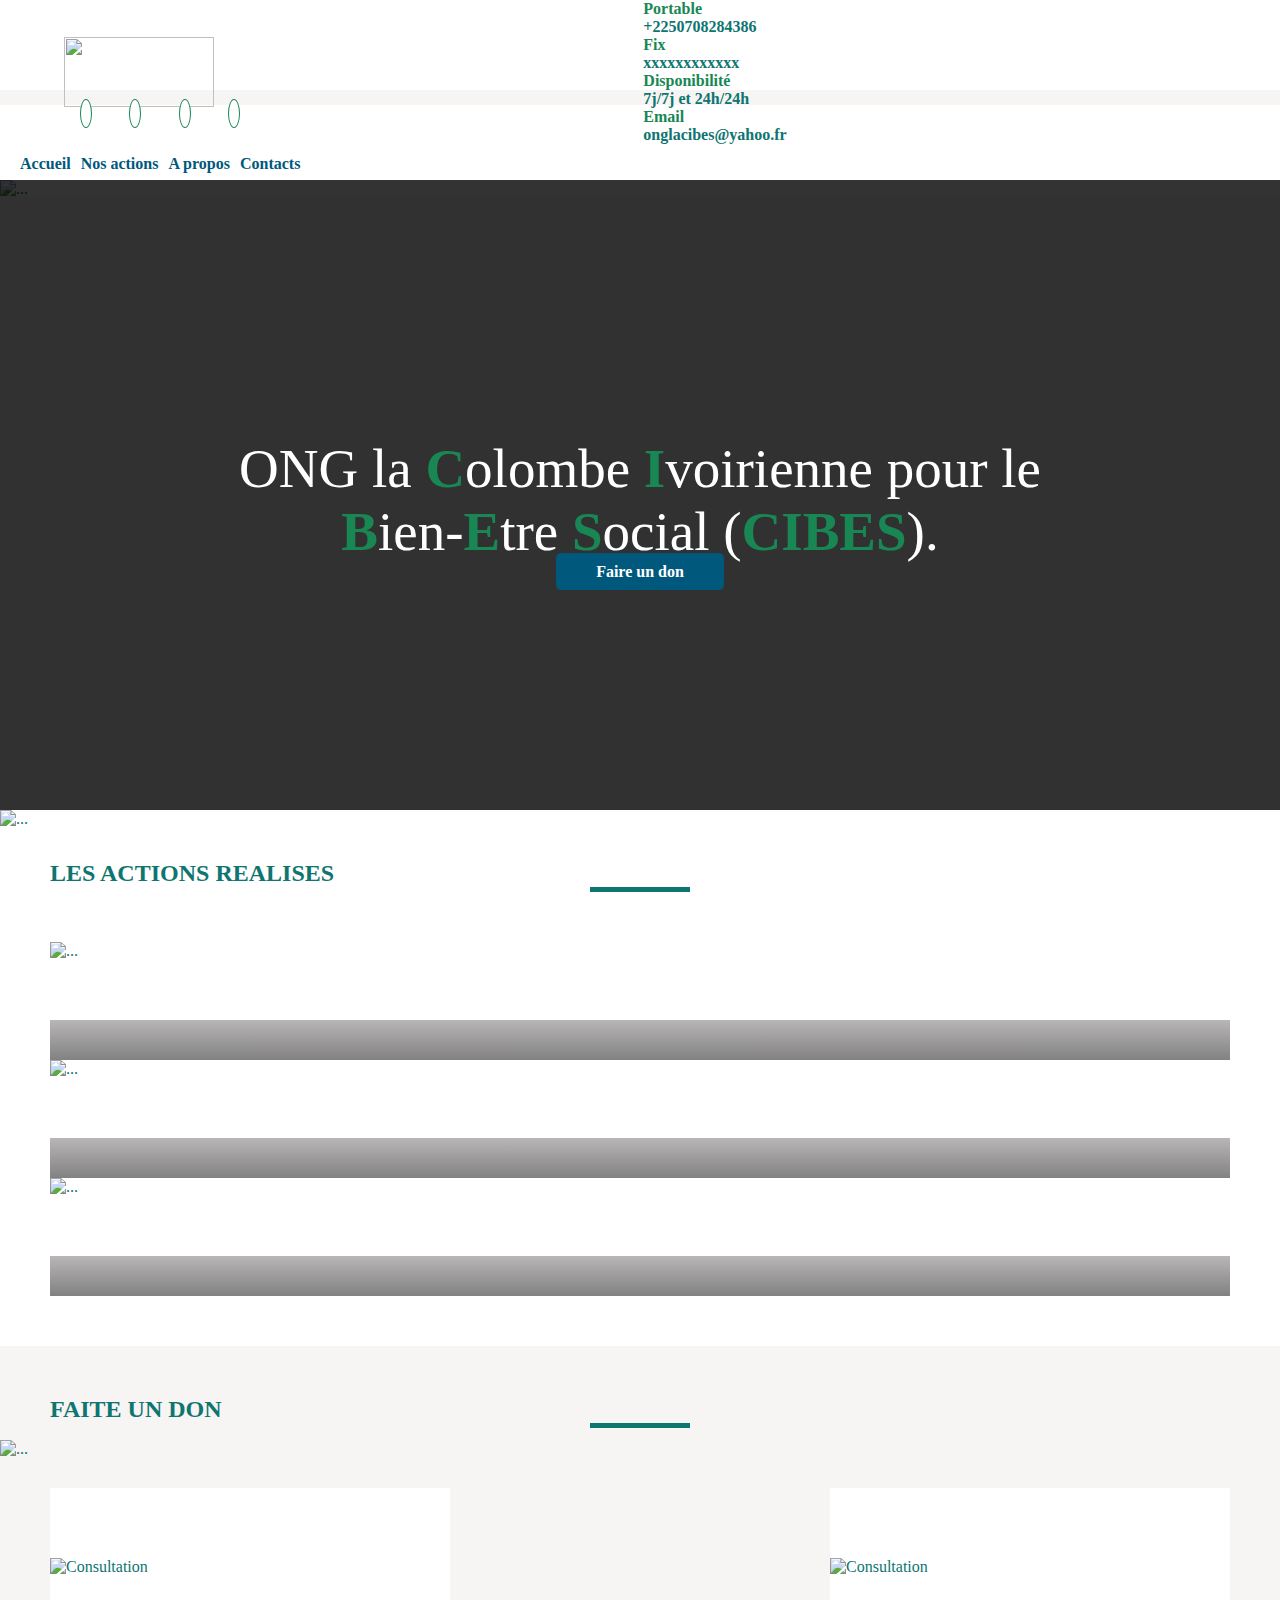
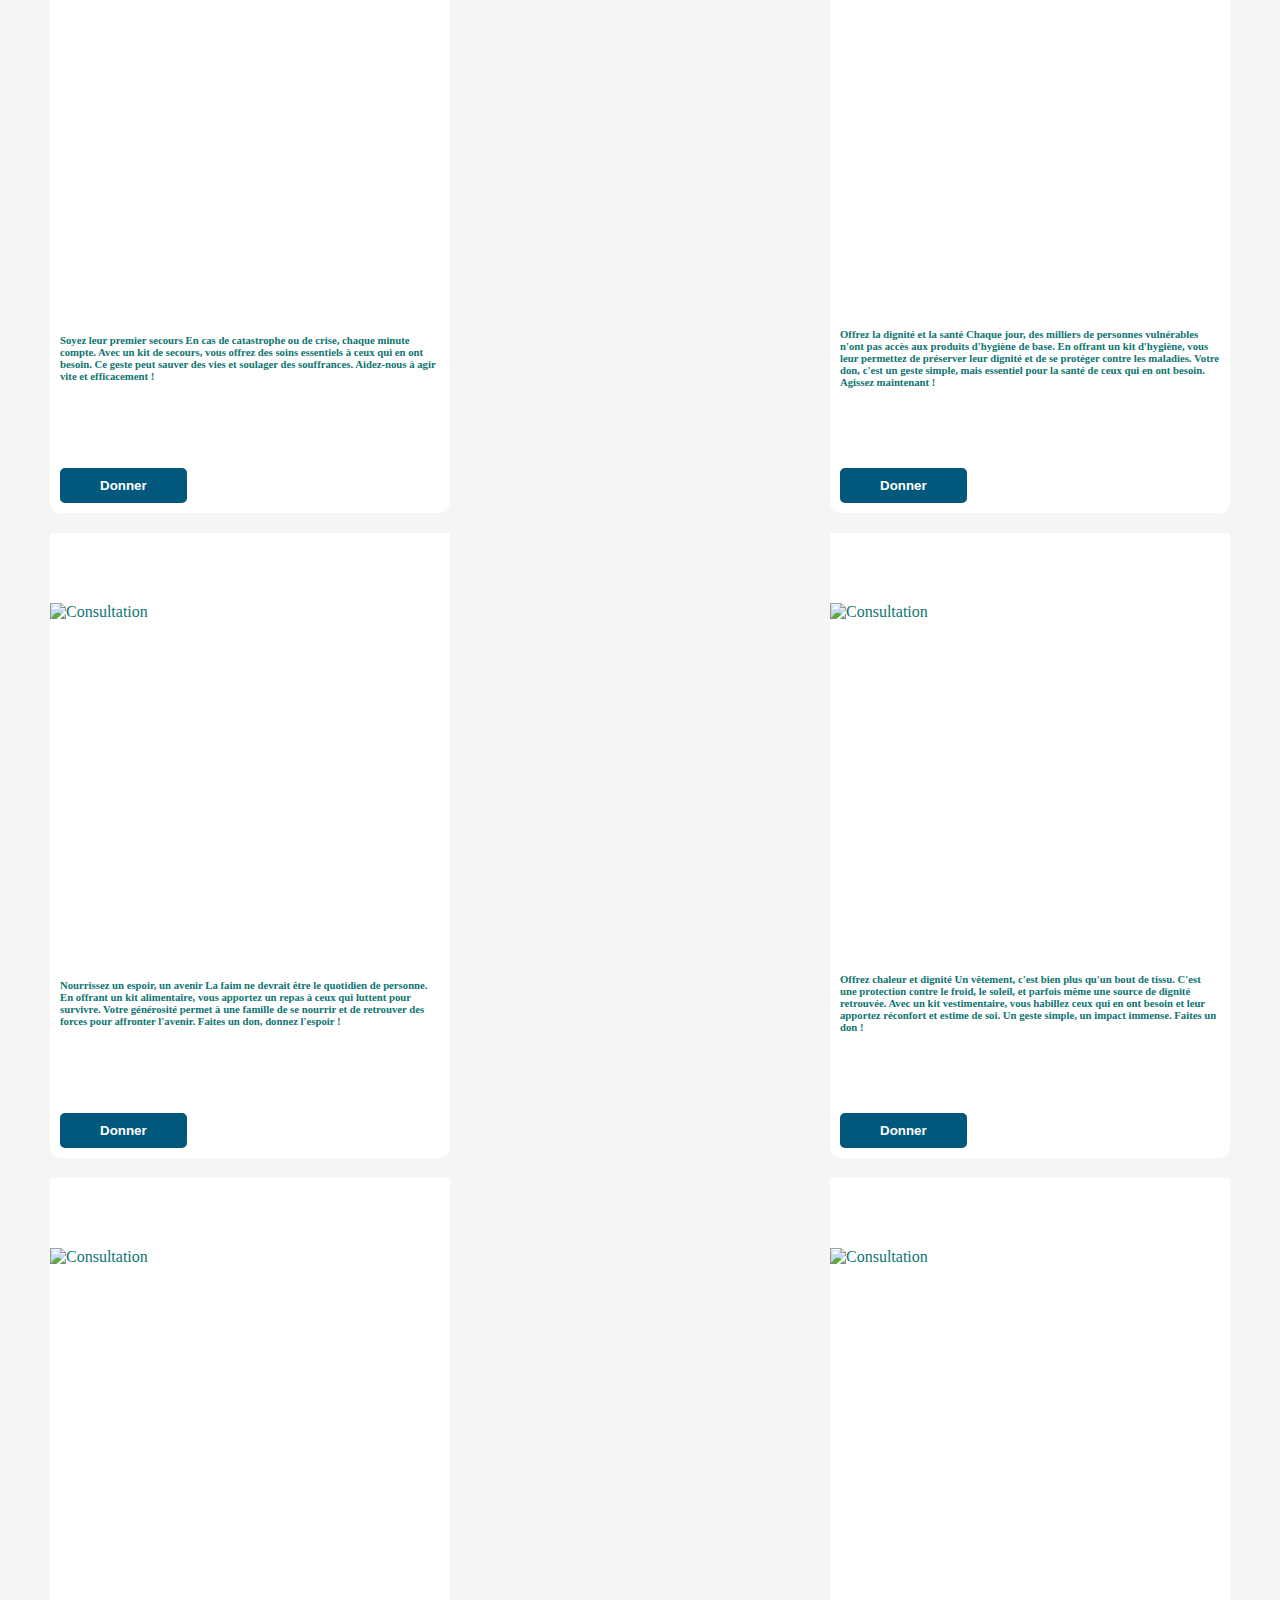
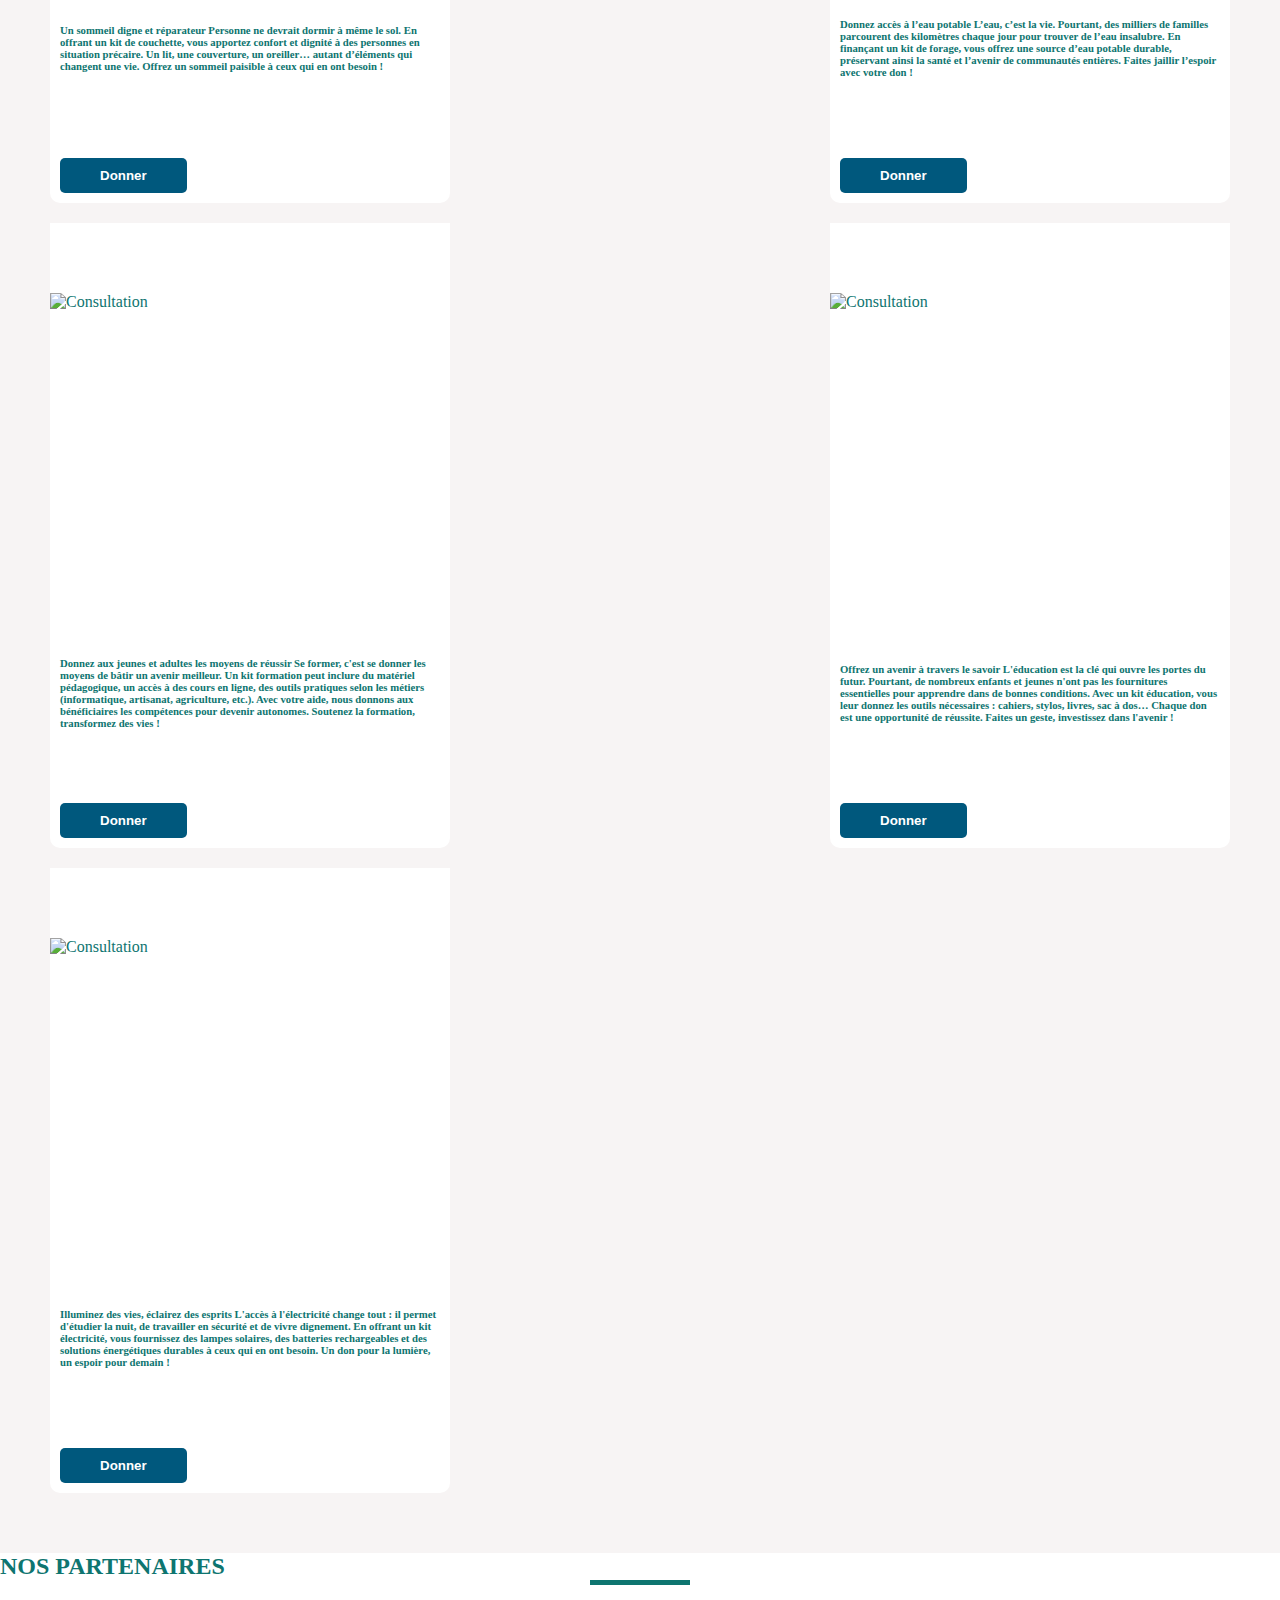
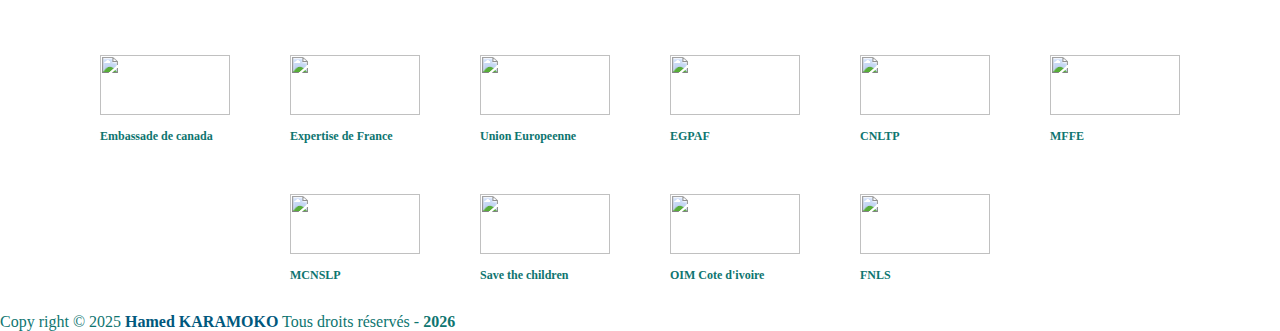
==== index.html @ 95821771 "Add files via upload" ====
<!DOCTYPE html>
<html lang="fr">
<head>
    <title>Accueil</title>
    <meta charset="UTF-8">
    <meta name="viewport" content="width=device-width, initial-scale=1.0">
    <link rel="stylesheet" href="asset/Bootstrap/css/bootstrap.min.css">
    <link rel="stylesheet" href="Style.css">
    <link rel="stylesheet" href="asset/font/bootstrap-icons.css">
    <script src="asset/Bootstrap/js/bootstrap.min.js"></script>
</head>
<body onload="Accueil()">
                         <!----------Entete---------->
    <header id="navigation">
        <div class="navigation">
            <div class="header containere">         
                <div class="logo text-center">
                    <img src="asset/images/logo_cibes.webp" alt="" class="img-responsive">
                </div>
                <div class="information text-center row">
                    <div class="numero col-md-3 m-auto">
                        <div class="info">
                            <p class="mb-0"><i class="bi bi-phone-fill text-success"></i> <span>Portable</span></p>
                            <b>+2250708284386</b>
                        </div>
                    </div> 
                    <div class="fix col-md-3 m-auto">
                        <div class="info">
                            <p class="mb-0"><i class="bi bi-telephone-fill text-success"></i> <span>Fix</span></p>
                            <b>xxxxxxxxxxxx</b>
                        </div>
                    </div> 
                    <div class="disponible col-md-3 m-auto">
                        <div class="info">
                            <p class="mb-0"><i class="bi bi-clock-fill text-success"></i> <span>Disponibilité</span></p>
                            <b>7j/7j et 24h/24h</b>
                        </div>
                    </div> 
                    <div class="email col-md-3 m-auto">
                        <div class="info">
                            <p class="mb-0"><i class="bi bi-envelope-at-fill text-success"></i> <span>Email</span></p>
                            <b>onglacibes@yahoo.fr</b>
                        </div>
                    </div> 
                </div>           
            </div>
            <div class="nav-barre bg-success">
              <nav class="navbar  navbar-light bg-success">
                <div class="container-fluid">
                  <div class="reseaux">
                    <div class="liens">
                      <div class="item"><a href=""><i class="bi bi-facebook"></i></a></div>
                      <div class="item"><a href=""><i class="bi bi-linkedin"></i></a></div>
                      <div class="item"><a href=""><i class="bi bi-whatsapp"></i></a></div>
                      <div class="item"><a href="mailto:onglacibes@yahoo.fr"><i class="bi bi-envelope"></i></a></div>
                    </div>
                  </div>
                  <div class="nav-btn btn btn-success" ><i class="bi bi-list"></i></div>
                  <div class="lien navbar-nav">
                    <ul class="navbar nav-ul bg-success">
                      <li class="nav-item">
                        <a class="nav-link text-light" href="index.php">Accueil</a>
                      </li>
                      <li class="nav-item">
                        <a class="nav-link text-light" href="nosActions.php">Nos actions</a>
                      </li>
                      <li class="nav-item">
                        <a class="nav-link text-light" href="apropos.php">A propos</a>
                      </li>
                      <li class="nav-item">
                        <a class="nav-link text-light" href="contacts.php">Contacts</a>
                      </li>
                  </div>
                </div>
              </nav>
            </div>
        </div>
    </header>
                        <!----------Accueil---------->
    <section id="accueil">
        <div class="fleche-nav btn-primary">
            <a href="#navigation" class="nav-link text-light"><i class="bi bi-arrow-up-circle"></i></a>
        </div>
        <div class="carousel-box">
            <div class="carousel"> 
                <div id="carouselExampleSlidesOnly" class="carousel slide" data-bs-ride="carousel">
                    <div class="carousel-inner h-100">
                      <div class="carousel-item active">
                        <img src="asset/images/Education1.jpeg" class="d-block img-responsive" alt="...">
                      </div>
                      <div class="carousel-item">
                        <img src="asset/images/Eau2.jpg" class="d-block img-responsive" alt="...">
                      </div>
                      <div class="carousel-item">
                        <img src="asset/images/Sante4.jpeg" class="d-block img-responsive" alt="...">
                      </div>
                    </div>
                  </div>							
            </div>
        </div>     
        <div class="accueil">
            <div class="block">
                <div class="texte box" id="texte-accueil">
                    <p>ONG la <span>C</span>olombe <span>I</span>voirienne pour le <span>B</span>ien-<span>E</span>tre <span>S</span>ocial (<span>CIBES</span>).
                    </p>
                    <div class="don mt-5">
                        <a class="btno btn-secondaire" href="#dons"><i class="bi bi-cash"></i> Faire un don</a>
                    </div>
                </div>        
            </div>
        </div>    
    </section>
                         <!----------Projets---------->
    <section id="projets">
        <h2 class="text-center p-1">LES ACTIONS REALISES</h2>
        <div class="souligne"></div>
        <div class="container">
            <div class="row">
              <div class="col-md-4 mt-5">
                <img src="asset/images/Eau4.jpg" class="img-responsive" alt="...">
                <div class="texte">
                    <h4>Lorem ipsum dolor sit amet.</h4>
                </div>
              </div>
              <div class="col-md-4 mt-5">
                <img src="asset/images/Education3.jpeg" class="img-responsive" alt="...">
                <div class="texte">
                    <h4>Lorem ipsum dolor sit amet.</h4>
                </div>
              </div>
              <div class="col-md-4 mt-5">
                <img src="asset/images/Environnement3.jpeg" class="img-responsive" alt="...">
                <div class="texte">
                    <h4>Lorem ipsum dolor sit amet.</h4>
                </div>
              </div>
            </div>
            
        </div>
    </section>
                        <!----------Dons---------->
    <section id="dons">
        <h2 class="text-center p-1">FAITE UN DON</h2>
        <div class="souligne"></div>
        <div class="container">
            <div class="block">
              <div class="bloc">
                <div class="boxDomaine1 box">
                    <h5 class="bg-primary text-light">KIT DE PREMIER SECOUR</h5>
                    <div class="card-img">
                        <img src="asset/images/kit-premier-soin.jpg" alt="Consultation" class="img-responsive">
                    </div>
                    <div class="texte">
                        <h6>Soyez leur premier secours En cas de catastrophe ou de crise, chaque minute compte. 
                            Avec un kit de secours, vous offrez des soins essentiels à ceux qui en ont besoin. Ce
                             geste peut sauver des vies et soulager des souffrances. Aidez-nous à agir vite et efficacement !</h6>
                    </div>
                    <div class="a">
                        <button onclick="donAfficher()" class="btno btn-secondaire">Donner <i class="bi bi-cash"></i></button>
                    </div>
                </div>
              </div>
              <div class="bloc">
                <div class="boxDomaine1 box">
                    <h5 class="bg-success text-light">KIT D'HYGIENE</h5>
                    <div class="card-img">
                        <img src="asset/images/kit-hygiene-personnalise.jpg" alt="Consultation" class="img-responsive">
                    </div>
                    <div class="texte">
                        <h6>Offrez la dignité et la santé Chaque jour, des milliers de personnes vulnérables n'ont pas
                             accès aux produits d'hygiène de base. En offrant un kit d'hygiène, vous leur permettez de 
                             préserver leur dignité et de se protéger contre les maladies. Votre don, c'est un geste simple,
                              mais essentiel pour la santé de ceux qui en ont besoin. Agissez maintenant !</h6>
                    </div>
                    <div class="a">
                        <button onclick="donAfficher()" class="btno btn-secondaire">Donner <i class="bi bi-cash"></i></button>
                    </div>
                </div>
              </div>
              <div class="bloc">
                <div class="boxDomaine1 box">
                    <h5 class="bg-warning text-light">KIT ALIMENTAIRE</h5>
                    <div class="card-img">
                        <img src="asset/images/kitAlimentaire.jpg" alt="Consultation" class="img-responsive">
                    </div>
                    <div class="texte">
                        <h6>Nourrissez un espoir, un avenir La faim ne devrait être le quotidien de personne. En offrant un
                             kit alimentaire, vous apportez un repas à ceux qui luttent pour survivre. Votre générosité permet
                              à une famille de se nourrir et de retrouver des forces pour affronter l'avenir. Faites un don, donnez l'espoir !</h6>
                    </div>
                    <div class="a">
                        <button onclick="donAfficher()" class="btno btn-secondaire">Donner <i class="bi bi-cash"></i></button>
                    </div>
                </div>
              </div>
              <div class="bloc">
                <div class="boxDomaine1 box">
                    <h5 class="bg-secondary text-light">EFFET VESTIMENTAIRE</h5>
                    <div class="card-img">
                        <img src="asset/images/effetVestimentaire.jpg" alt="Consultation" class="img-responsive">
                    </div>
                    <div class="texte">
                        <h6>Offrez chaleur et dignité Un vêtement, c'est bien plus qu'un bout de tissu. C'est une protection
                            contre le froid, le soleil, et parfois même une source de dignité retrouvée. Avec un kit vestimentaire,
                            vous habillez ceux qui en ont besoin et leur apportez réconfort et estime de soi. Un geste simple, un impact immense. Faites un don !</h6>
                    </div>
                    <div class="a">
                        <button onclick="donAfficher()" class="btno btn-secondaire">Donner <i class="bi bi-cash"></i></button>
                    </div>
                </div>
              </div>
              <div class="bloc">
                <div class="boxDomaine1 box">
                    <h5 class="bg-dark text-light">KIT DE COUCHAGE</h5>
                    <div class="card-img">
                        <img src="asset/images/couche.jpeg" alt="Consultation" class="img-responsive">
                    </div>
                    <div class="texte">
                        <h6>Un sommeil digne et réparateur Personne ne devrait dormir à même le sol. En offrant un kit de
                            couchette, vous apportez confort et dignité à des personnes en situation précaire. Un lit, une
                            couverture, un oreiller… autant d’éléments qui changent une vie. Offrez un sommeil paisible à ceux qui en ont besoin !</h6>
                    </div>
                    <div class="a">
                        <button onclick="donAfficher()" class="btno btn-secondaire">Donner <i class="bi bi-cash"></i></button>
                    </div>
                </div>
              </div>
              <div class="bloc">
                <div class="boxDomaine1 box">
                    <h5 class="bg-info text-light">EAU POTABLE</h5>
                    <div class="card-img">
                        <img src="asset/images/Eau3.jpeg" alt="Consultation" class="img-responsive">
                    </div>
                    <div class="texte">
                        <h6>Donnez accès à l’eau potable L’eau, c’est la vie. Pourtant, des milliers de familles parcourent des kilomètres chaque jour pour trouver de l’eau insalubre. En finançant un kit de forage, vous offrez une source d’eau potable durable, préservant ainsi la santé et l’avenir de communautés entières. Faites jaillir l’espoir avec votre don !</h6>
                    </div>
                    <div class="a">
                        <button onclick="donAfficher()" class="btno btn-secondaire">Donner <i class="bi bi-cash"></i></button>
                    </div>
                </div>
              </div>
              <div class="bloc">
                <div class="boxDomaine1 box">
                    <h5 class="bg-light text-dark">KIT DE FORMATION </h5>
                    <div class="card-img">
                        <img src="asset/images/kti-formation.jpg" alt="Consultation" class="img-responsive">
                    </div>
                    <div class="texte">
                        <h6> Donnez aux jeunes et adultes les moyens de réussir Se former, c'est se donner les moyens 
                            de bâtir un avenir meilleur. Un kit formation peut inclure du matériel pédagogique, un accès 
                            à des cours en ligne, des outils pratiques selon les métiers (informatique, artisanat, agriculture, 
                            etc.). Avec votre aide, nous donnons aux bénéficiaires les compétences pour devenir autonomes. Soutenez 
                            la formation, transformez des vies !</h6>
                    </div>
                    <div class="a">
                        <button onclick="donAfficher()" class="btno btn-secondaire">Donner <i class="bi bi-cash"></i></button>
                    </div>
                </div>
              </div>
              <div class="bloc">
                <div class="boxDomaine1 box">
                    <h5 class="bg-dark text-light">KIT SCOLAIRE</h5>
                    <div class="card-img">
                        <img src="asset/images/kit-de-fournitures-scolaires.jpg" alt="Consultation" class="img-responsive">
                    </div>
                    <div class="texte">
                        <h6>Offrez un avenir à travers le savoir L'éducation est la clé qui ouvre les portes du futur. Pourtant, 
                            de nombreux enfants et jeunes n'ont pas les fournitures essentielles pour apprendre dans de bonnes 
                            conditions. Avec un kit éducation, vous leur donnez les outils nécessaires : cahiers, stylos, livres, 
                            sac à dos… Chaque don est une opportunité de réussite. Faites un geste, investissez dans l'avenir !</h6>
                    </div>
                    <div class="a">
                        <button onclick="donAfficher()" class="btno btn-secondaire">Donner <i class="bi bi-cash"></i></button>
                    </div>
                </div>
              </div>
              <div class="bloc">
                <div class="boxDomaine1 box">
                    <h5 class="bg-danger text-light">ELECTRICITE</h5>
                    <div class="card-img">
                        <img src="asset/images/electricite.jpg" alt="Consultation" class="img-responsive">
                    </div>
                    <div class="texte">
                        <h6> Illuminez des vies, éclairez des esprits L'accès à l'électricité change tout : il permet d'étudier la nuit, 
                            de travailler en sécurité et de vivre dignement. En offrant un kit électricité, vous fournissez des lampes 
                            solaires, des batteries rechargeables et des solutions énergétiques durables à ceux qui en ont besoin. Un don 
                            pour la lumière, un espoir pour demain !</h6>
                    </div>
                    <div class="a">
                        <button onclick="donAfficher()" class="btno btn-secondaire">Donner <i class="bi bi-cash"></i></button>
                    </div>
                </div>
              </div>
            </div>
        </div>
        <div class="don-box">
            <div class="fermer">
                <i onclick="donFermer()" class="bi bi-x-lg"></i>
            </div>
            <div class="text-center">
                <h4 class="text-primaire text-center">Faire un don !</h4>
                <hr>
                <p>Pour faire un don veillez nous contactés sur ces numéros avans tous transaction. Merci d'avance pour votre générosité.</p>
                <a href=""><i class="bi bi-phone"></i> +2250708284386</a>
                <a href=""><i class="bi bi-phone"></i> +2250505424157</a>
            </div>
        </div>
    </section>
                           <!----------Pied de page---------->
    <footer>
        <div class="patenaires container p-2">
            <h2 class="text-center pr-5">NOS PARTENAIRES</h2>
            <div class="souligne"></div>
            <div class="bloc">
                <div class="block">
                    <div class="box">
                        <img src="asset/images/Canada.png" alt="" class="img-responsive">
                        <div class="texte-bloc">
                            <p>Embassade de canada</p>
                        </div>
                    </div>
                    <div class="box">
                        <img src="asset/images/Exp-France.png" alt="" class="img-responsive">
                        <div class="texte-bloc">
                            <p>Expertise de France</p>
                        </div>
                    </div>
                    <div class="box">
                        <img src="asset/images/Ue1.jpeg" alt="" class="img-responsive">
                        <div class="texte-bloc">
                            <p>Union Europeenne</p>
                        </div>
                    </div>
                    <div class="box">
                        <img src="asset/images/egpaf.jpeg" alt="" class="img-responsive">
                        <div class="texte-bloc">
                            <p>EGPAF</p>
                        </div>
                    </div>
                    <div class="box">
                        <img src="asset/images/cnltp.png" alt="" class="img-responsive">
                        <div class="texte-bloc">
                            <p>CNLTP</p>
                        </div>
                    </div>
                    <div class="box">
                        <img src="asset/images/MFFE.jpg" alt="" class="img-responsive">
                        <div class="texte-bloc">
                            <p>MFFE</p>
                        </div>
                    </div>
                    <div class="box">
                        <img src="asset/images/solitarite.png" alt="" class="img-responsive">
                        <div class="texte-bloc">
                            <p>MCNSLP</p>
                        </div>
                    </div>
                    <div class="box">
                        <img src="asset/images/save.png" alt="" class="img-responsive">
                        <div class="texte-bloc">
                            <p>Save the children</p>
                        </div>
                    </div>
                    <div class="box">
                        <img src="asset/images/Logo_OIM.svg.png" alt="" class="img-responsive">
                        <div class="texte-bloc">
                            <p>OIM Cote d'ivoire</p>
                        </div>
                    </div>
                    <div class="box">
                        <img src="asset/images/fnls.jpeg" alt="" class="img-responsive">
                        <div class="texte-bloc">
                            <p>FNLS</p>
                        </div>
                    </div>
                </div> 
            </div>
        </div>
        <div class="text-center bg-success p-4">
            <p class="text-light m-0">Copy right &copy; 2025 <a class="text-dark" href="https://github.com/Hamed-VC"> Hamed KARAMOKO</a> Tous droits réservés - <b class="annee"></b></p>
        </div>
    </footer>

    <script src="script.js"></script>
</body>
</html>
---- Style.css ----
*{
    box-sizing: border-box;
    margin: 0px;
    padding: 0px;
}
a{
    text-decoration: none;
    color: #00587d;
    font-weight: bolder;
    cursor: pointer;
}
.card-img{
    height: 300px;
    width: 100%;
    overflow: hidden;
}
.containere{
    width: 99%;
    height: 100%;
}
.img-responsive{
   height: 100%;
   width: 100%; 
}
.btno{
    border-radius: 5px;
    border: none;
    font-weight: bolder;
    padding: 10px 40px;
    margin: 10px;
    cursor: pointer;
}
.btn-secondaire{
    background: #00587d;    
    color: white;
}
.btn-secondaire:hover{
    background: #013b53;    
}
body{
    color: #0e7570;
    background: #f7f4f4;
    width: 100%;
    height: 100vh;  
    overflow-x: hidden; 
}
span{
    color: rgb(25 135 84);
    font-weight: bolder;
}
.fleche-nav{
    position: fixed;
    right: 20px;
    bottom: 100px;
    width: 50px;
    height: 50px;
    z-index: 1000;
    border-radius: 50%;
    font-size: 20px;
    display: flex;
    justify-content: center;
    align-items: center;
}
.souligne{
    width: 100px;
    height: 5px;
    background: #0e7570;
    align-items: center;
    margin: 0 auto;
    margin-bottom: 50px;
}
h2{
    font-weight: bolder;
}
            /*--------Header--------*/
.navigation .header{
    display: flex;
    flex-wrap: wrap;
    align-items: center;
    justify-content: space-between;
    width: 90%;
    height: 100%;
    background-color: white;
    margin: auto;
}
.navigation .header .logo {
    width: 150px;
    height: 70px;
}
.header .information{
margin: auto;
}
.header .information i:hover{
    animation: icon-info 0.5s ease-in-out 0.01s infinite;
}
@keyframes icon-info{
    0%{position: relative; left: -2px;}
    50%{position: relative; right: -2px;}
}
.header b, .header p{
font-size: 16px;
}
.navigation, nav{
    width: 100%;
    height: 90px;
    background: white;
}
nav .reseaux{
    background-color: white;
    width: 25%;
    height: 50px;
    border-bottom-right-radius: 50px;
}
nav .reseaux .liens{
    width: 90%;
    margin: 15px auto;
    padding: 0 5vw;
    display: flex;
    justify-content: space-between;
}
nav .reseaux .lien div{
    width: 80%;
    height: auto;
    background: #5eda6f;
    margin: 2px;
}
nav .reseaux .liens a{
    text-decoration: none;
    color: rgb(25 135 84);
    padding: 5px;
    border-radius: 50%;
    background: white;
    border: 1px solid rgb(25 135 84);
    width: 60%;
}
nav .reseaux .liens div:hover {   
    transform: scale(1.2);
    transition: all 0.3+s ease-in;
}
nav .lien ul{
    padding: 0 10px;
    display: flex;
    margin: auto;
    list-style-type: none;
}
nav .lien ul a{
    margin: 0 10px;
    font-weight: 900;
}
nav .lien ul a::after{   
content: "";
display: block;
width: 0%;
height: 2px;
background: #fff;
margin: 0 auto;
transition: width 0.5s ease-in-out;
}
nav .lien ul a:hover::after{
width: 100%;
}
nav .button a{
    border: 1px solid white ;
    border-radius: 50px;
}
nav .button a:hover{
    border: 1px solid white ;
    background: white;
    color: rgb(25 135 84) !important;
}
nav .btn{
position: absolute;
right: 10px;
display: none;
}

            /*-------Accueil----------*/

#accueil{
    height: 80vh;
}
.carousel{
    position: relative;
    top: 45px;
}
.carousel .carousel-item{
    height: 100%;
    height: 70vh;
}
.accueil{
    position: absolute;
    top: 180px;
    width: 100%;
    background: rgba(0, 0, 0, 0.8);
    height: 70vh;
}
.accueil .block{
    padding: 20px;
    display: flex;
    align-items: center;
    justify-content: center;
    height: 100%;
}
.accueil .texte p{
    margin:20px auto 0;
    width: 95%;
    font-size: 55px;
    color: white;
    font-weight: 500;
}
.accueil .texte{
    text-align: center;
    width: 1000px;
    height: 30%;
    padding: 10px;
    transform: translateX(-1000px);
}
            /*--------Dons-----------*/
#dons{
    padding: 50px;
    width: 100%;
}
#dons .block{
    display: flex;
    flex-wrap: wrap;
    justify-content: space-between;
    align-items: center;
}
#dons .block .bloc{
    width: 400px;
    height: auto;
}
#dons .box{
    margin: 10px 0;
    background: #fff;
    border-radius: 0 0 10px 10px;
}
#dons img:hover{
    transform: scale(1.1);
    transition-duration: 1s;
    cursor: pointer;
}
#dons h5{
    display: flex;
    align-items: center;
    justify-content: center;
    color: white;
    padding: 10px;
    margin: 0;
    height: 70px;
}
#dons .texte{
    display: flex;
    align-items: center;
    justify-content: center;
    padding: 10px;
    height: 200px;
}
#dons .box p{
    font-size: 18px;
}
#dons .don-box .fermer{
    position: absolute;
    top: 10px;
    right: 10px;
    cursor: pointer;
}
#dons .don-box{
    position: fixed;
    top: 50%;
    left: 50%;
    transform: translate(-50%, -50%);
    display: flex;
    align-items: center;
    background: rgb(230, 228, 228);
    width: 500px;
    padding: 20px;
    border-radius: 10px;
    display: none;
}
            /*--------Nos domaines-----------*/

.accueil-domaine{
    display: flex;
    justify-content: center;
    align-items: center;
    height: 80vh;
    background: url(asset/images/bg-domaine.jpg);
    background-position: center;
    background-repeat: no-repeat;
    background-size: cover;
    overflow: hidden;
}
#domaines{
    display: flex;
    align-items: center;
    justify-content: center;
    padding: 50px;
    overflow: hidden;
}
.domaines {
    text-align: center;
    display: flex;
    align-items: center;
    padding-bottom: 100px;
}
.domaines .bloc{
    width: 100%;
    height: 100%;
}
.domaines .block{
    width: 100%;
    height: 85%;
    display: flex;
    flex-wrap: wrap;
    align-items: center;
    justify-content: space-between;
    padding: 50px 0;
    overflow: hidden;
}
.domaines .box{
    width: 400px;
    height: auto;
    margin: 10px 0;
    background: #e4e2e2;
    border-radius: 0 0 10px 10px;
}
.domaines .box .titre{
    background: #440066;
    display: flex;
    align-items: center;
    justify-content: center;
    color: white;
    padding: 50px;
    margin: 0;
    height: 70px;
}
.domaines .boxDomaine1{
    transform: translateY(610px);
    transition: all 0.5s ease-in-out;
}
.domaines .boxDomaine2{
    transform: translateY(650px);
    transition: all 0.5s ease-in-out;
}
.domaines .boxDomaine3{
    transform: translateY(700px);
    transition: all 0.5s ease-in-out;
}
.domaines .boxDomaine4{
    transform: translateY(500px);
    transition: all 0.80s ease-in-out;
}
.domaines .boxDomaine5{
    transform: translateY(540px);
    transition: all 1s ease-in-out;
}
.domaines .boxDomaine6{
    transform: translateY(580px);
    transition: all 1.20s ease-in-out;
}
.domaines .box:hover{
    background: #440066;
    color: #fff;
    cursor: pointer;
    transition: all 0.5s ease-in;
}
.domaines .box:hover img{
    transform: scale(1.1);
    transition-duration: 1s;
}
.domaines .box p{
    padding: 10px;
    height: 110px;
    font-size: 18px;
}
            /*-------Apropos----------*/
.accueil-apropos{
    display: flex;
    justify-content: center;
    align-items: center;
    height: 80vh;
    background: url(asset/images/bg-apropos.jpg);
    background-position: center;
    background-repeat: no-repeat;
    background-size: cover;
    overflow: hidden;
}
#apropos{
    width: 100%;
    padding: 150px 20px;
    display: flex;
    justify-content: center;
    align-items: center;
    border-bottom: 2px solid black;
    overflow: hidden;
}
.apropos{
    height: 100%;
}
.apropos h2{
    text-align: center;
    font-weight: bolder;
    color: #00b341;
    
}
.apropos .block{
    display: flex;
    flex-wrap: wrap;
    align-items: center;
    justify-content: space-around;
    height: auto;
}
.apropos .texte p{
    margin: 20px 0;
    width: 80%; 
    font-size: 24px; 
}
.apropos .texte{
    width: 700px;
    height: auto;
    padding: 10px 20px;
    margin: 0;
    margin-top:70px;

}
.apropos .texte .presentation-1{
    transform: translateX(-100px);
    transition: all 0.80s ease-in-out;
}
.apropos .texte .presentation-2{
    transform: translateX(-1050px);
    transition: all 1.20s ease-in-out;
}
.apropos .texte .presentation-3{
    transform: translateX(-1100px);
    transition: all 1.60s ease-in-out;
}
.apropos .texte .presentation-btn{
    transform: translateX(-1150px);
    transition: all 2s ease-in-out;
}
.apropos .photo{
    border-radius: 50%;
    overflow: hidden;
    border: 10px solid #00587d;
    width: 370px;
    height: 370px;
    background: #e65d5d;
    margin-top:70px;
}
.apropos .photo:hover{
    transform: rotateY(180deg);
    transition: all 2s ease;
}
            /*--------Mes projets-----------*/
/*#projets{
    background: white;
    display: flex;
    align-items: center;
    justify-content: center;
    padding: 50px;
    overflow: hidden;
}
.projets {
    text-align: center;
    display: flex;
    align-items: center;
    padding-bottom: 100px;
}
.projets .bloc{
    width: 100%;
    height: 100%;
}
.projets h2{
    padding: 50px;
    color: #00587d;
}
.projets .block{
    width: 100%;
    height: 85%;
    display: flex;
    flex-wrap: wrap;
    align-items: center;
    justify-content: space-around;
    padding: 50px 0;
}
.projets .box{
    width: 350px;
    height: 220px;
    margin: 10px 0;
    background: #e4e2e2;
    padding: 10px;
    border-radius: 10px;
}
.projets .boxProjet1{
    transform: translateY(500px);
    transition: all 0.80s ease-in-out;
}
.projets .boxProjet2{
    transform: translateY(510px);
    transition: all 1s ease-in-out;
}
.projets .boxProjet3{
    transform: translateY(520px);
    transition: all 1.20s ease-in-out;
}
.projets .boxProjet4{
    transform: translateY(500px);
    transition: all 0.80s ease-in-out;
}
.projets .boxProjet5{
    transform: translateY(510px);
    transition: all 1s ease-in-out;
}
.projets .boxProjet6{
    transform: translateY(520px);
    transition: all 1.20s ease-in-out;
}
.projets .box:hover{
    position: relative;
    top: 10px;
    background: #c9f8de;
    cursor: pointer;
}
.projets .box p{
    padding: 10px;
    height: 110px;
    font-size: 18px;
}
.projets .box h5{
    padding: 10px;
    margin:5px 0;
}*/

#projets{
    background: white;
    padding: 50px;
    overflow: hidden;
}
.projets {
    text-align: center;
    display: flex;
    align-items: center;
    padding-bottom: 100px;
}
#projets .col-md-4 {
    overflow: hidden;
    cursor: pointer;
}
#projets .col-md-4:hover .texte {
    transform: translateY(-100px);
    transition: all 0.5s ease-in;
    
}
#projets .texte{
    display: flex;
    align-items: center;
    justify-content: center;
    padding: 10px;
    color: #fff;
    height: 100px;
    position: relative;
    transform: translateY(60px);
    background: linear-gradient(rgba(77, 72, 72, 0.4), rgba(0, 0, 0, 0.8)) ;
}
            /*-------Contacts--------*/
.accueil-contact{
    display: flex;
    justify-content: center;
    align-items: center;
    height: 80vh;
    background: url(asset/images/bg-contact1.jpg);
    background-position: center;
    background-repeat: no-repeat;
    background-size: cover;
    overflow: hidden;
}
#contacts{
    width: 100%;
    display: block;
    background: black;
    justify-content: center;
    align-items: center;
    padding: 10px 0;
}
.contacts {
    display: flex;
    align-items: center;
    justify-content: center;
    width: 90%;
    margin: auto;
    text-align: center;
}
#contacts span{
    color: #00587d;
}
.contacts .block{
    margin-top: 0;
    width: 60%;
    height: auto;
}
#contacts .texte{
    text-align: center;
    width: 100%;
    height: 100%;
    color: white;
    text-align: center;
    padding: 10px;
}
.contacts form{
    text-align: start;
    width: 100%;
    height: auto;
}
.contacts form .bloc {
    width: 100%;
    margin: 20px 0;
}
.contacts form .block-1 input{
    width: 100%;
    height: 40px;
    border-radius: 4px;
    border: none;
    padding: 2px;
    margin-top: 5px;
}
.contacts form label {
    color: white;
}
.contacts form .block-2 input{  
    width: 100%;
    height: 40px;
    border-radius: 4px;
    border: none;
    padding: 2px;
    margin-top: 5px;
}
.contacts form .block-3 textarea{
    width: 100%;
    border-radius: 5px;
    border: none;
}
.contacts form .block-4{
    width: 100%;
    text-align: center;
}
            /*---------Footer-------*/
footer{
    background: white;
    width: 100%;
    height: auto;
}
footer .bloc{
    display: flex;
    justify-content: center;
    width: 100%;
    height: auto;
}
footer .patenaires .block{
    display: flex;
    flex-wrap: wrap;
    justify-content: center;
}
footer .patenaires .box{
    width: 150px;
    margin: 10px 20px;
    padding: 10px;
}
footer .patenaires .box img{
    width: 100%;
    height: 60px;
}
footer .patenaires .box p{
    padding: 10px 0px;
    font-size: 12px;
    font-weight: bolder;
}
@media screen and (max-width: 1025px) {
    .header b, .header p{
      font-size: 10px;
    }
    .header .don .btn {
        padding: 5px 10px;
        font-size: 14px;
    }
}   
@media screen and (max-width: 992px) {
    .header{
        display: block;
        margin: 0 auto;
    }
    .header b, .header span{
        display: none;
    }
    .header .information .col-md-3{
        width: 6vw;
    }
    nav .lien ul{
        padding: 20px;
        z-index: 200;
        display: none;
        width: 200px;
        border-top: #fff 1px solid;
        position: absolute;
        background: rgba(25, 135, 84, 0.5);
        top: 90px;
        right: 0;
        animation: nav-ul 0.7s ease-out 0s;
    }
    @keyframes nav-ul {
      0%{transform: translateX(200px);}
      100%{transform: translateX(0px);}
    }
    nav .lien ul.active{
      display: block;
    }
    nav .btn{
      display: block;
    }
    nav .reseaux{
      background-color: white;
      width: 50%;
      height: 50px;
      border-bottom-right-radius: 50px;
    }
    nav .reseaux .liens{
      width: 100%;
      margin: 15px auto;
      
    }
    nav .reseaux .lien div{
      width: 20px !important;
      height: auto;
      margin: 2px 1px;
      
    }

    .accueil .block{
        align-items: start;
    }
    .accueil .texte p{
        margin:20px auto;
        width: 95%;
        font-size: 40px;
        color: white;
        font-weight: 500;
    }
    #dons .don-box{
        width: 90vw;
    }
}
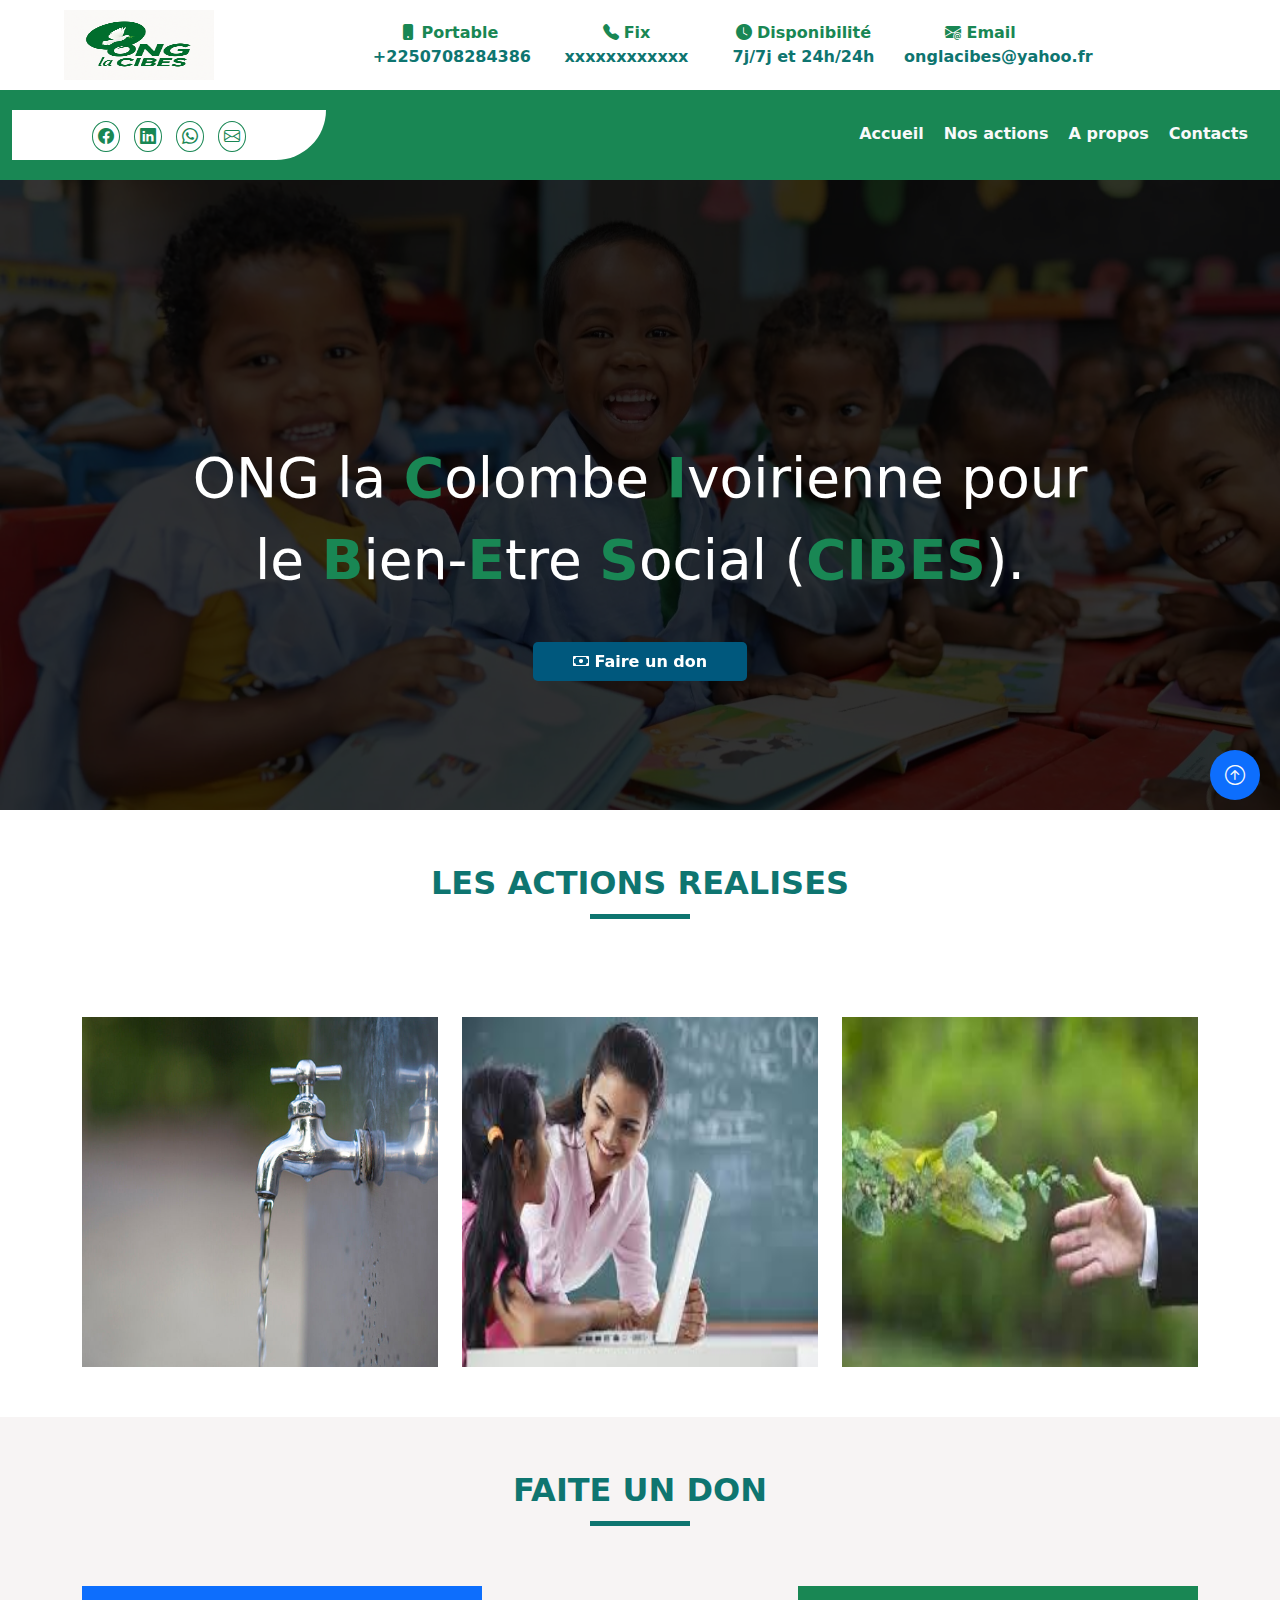
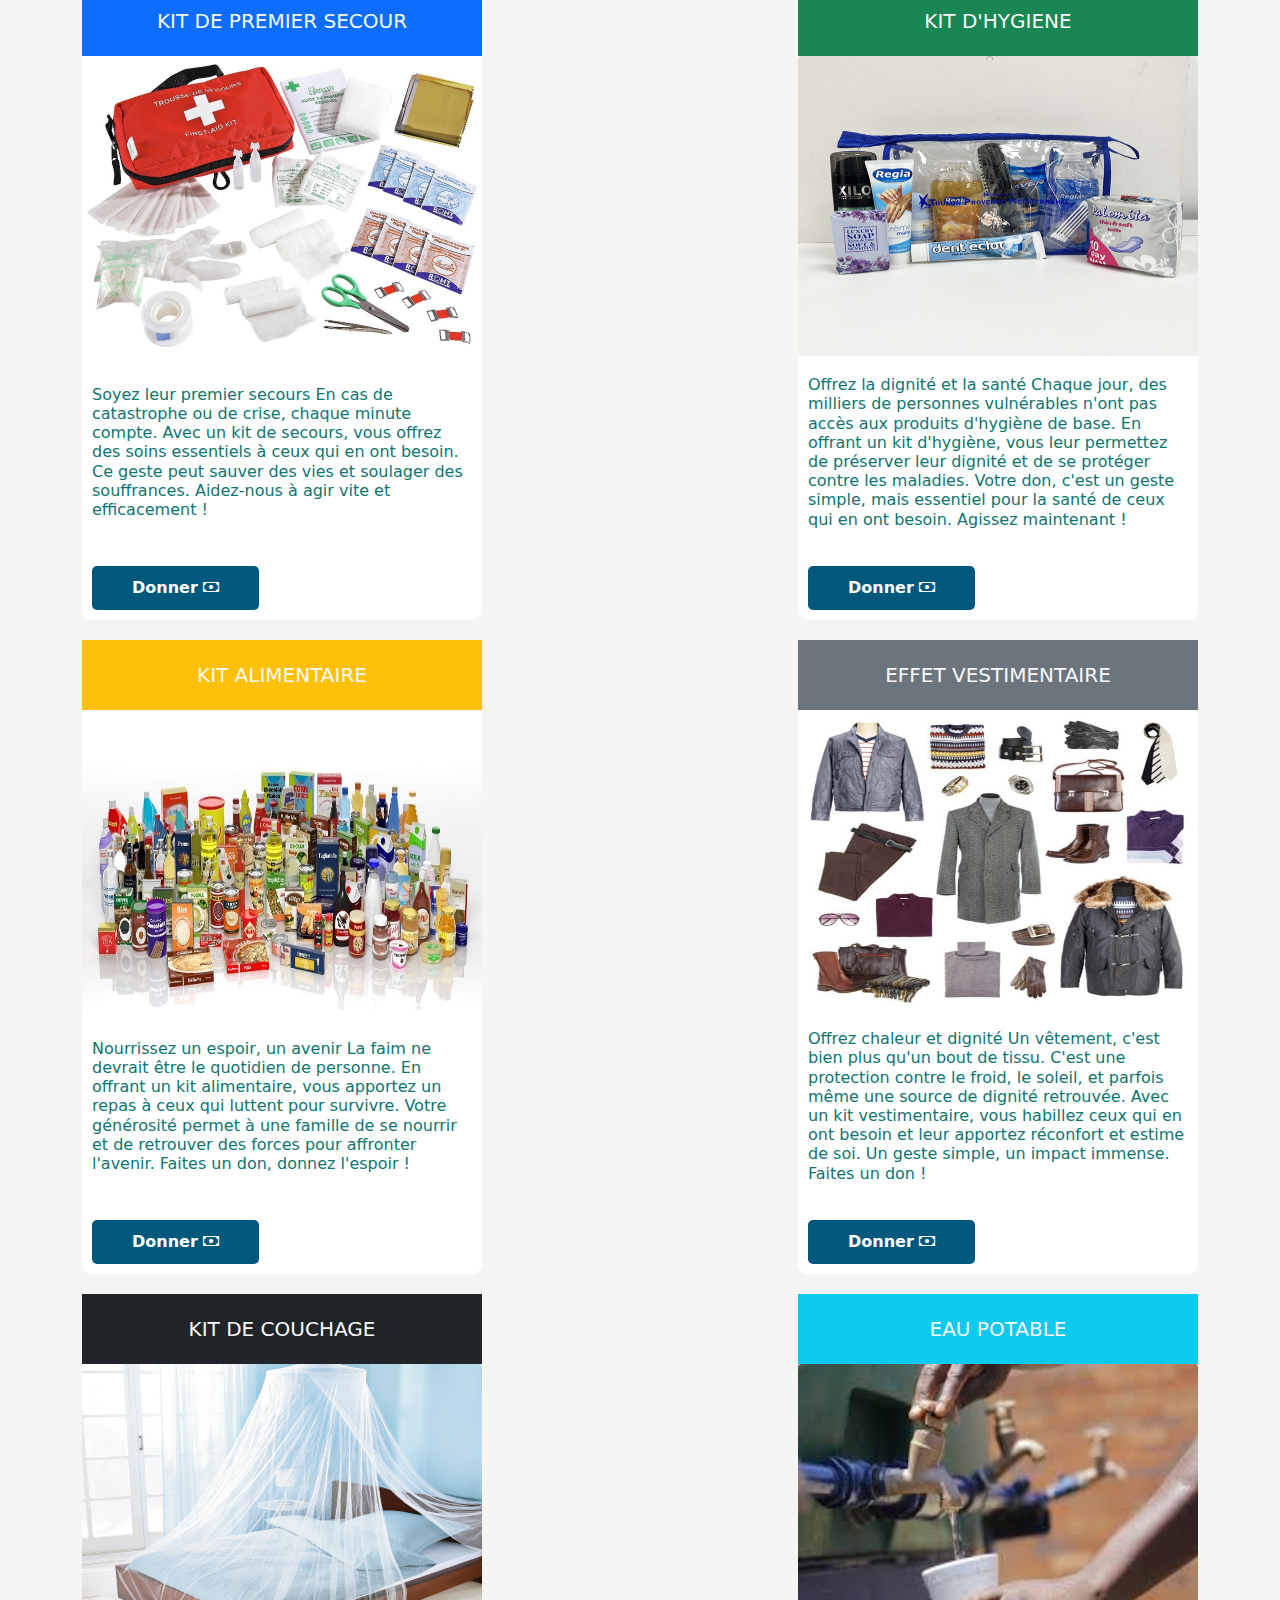
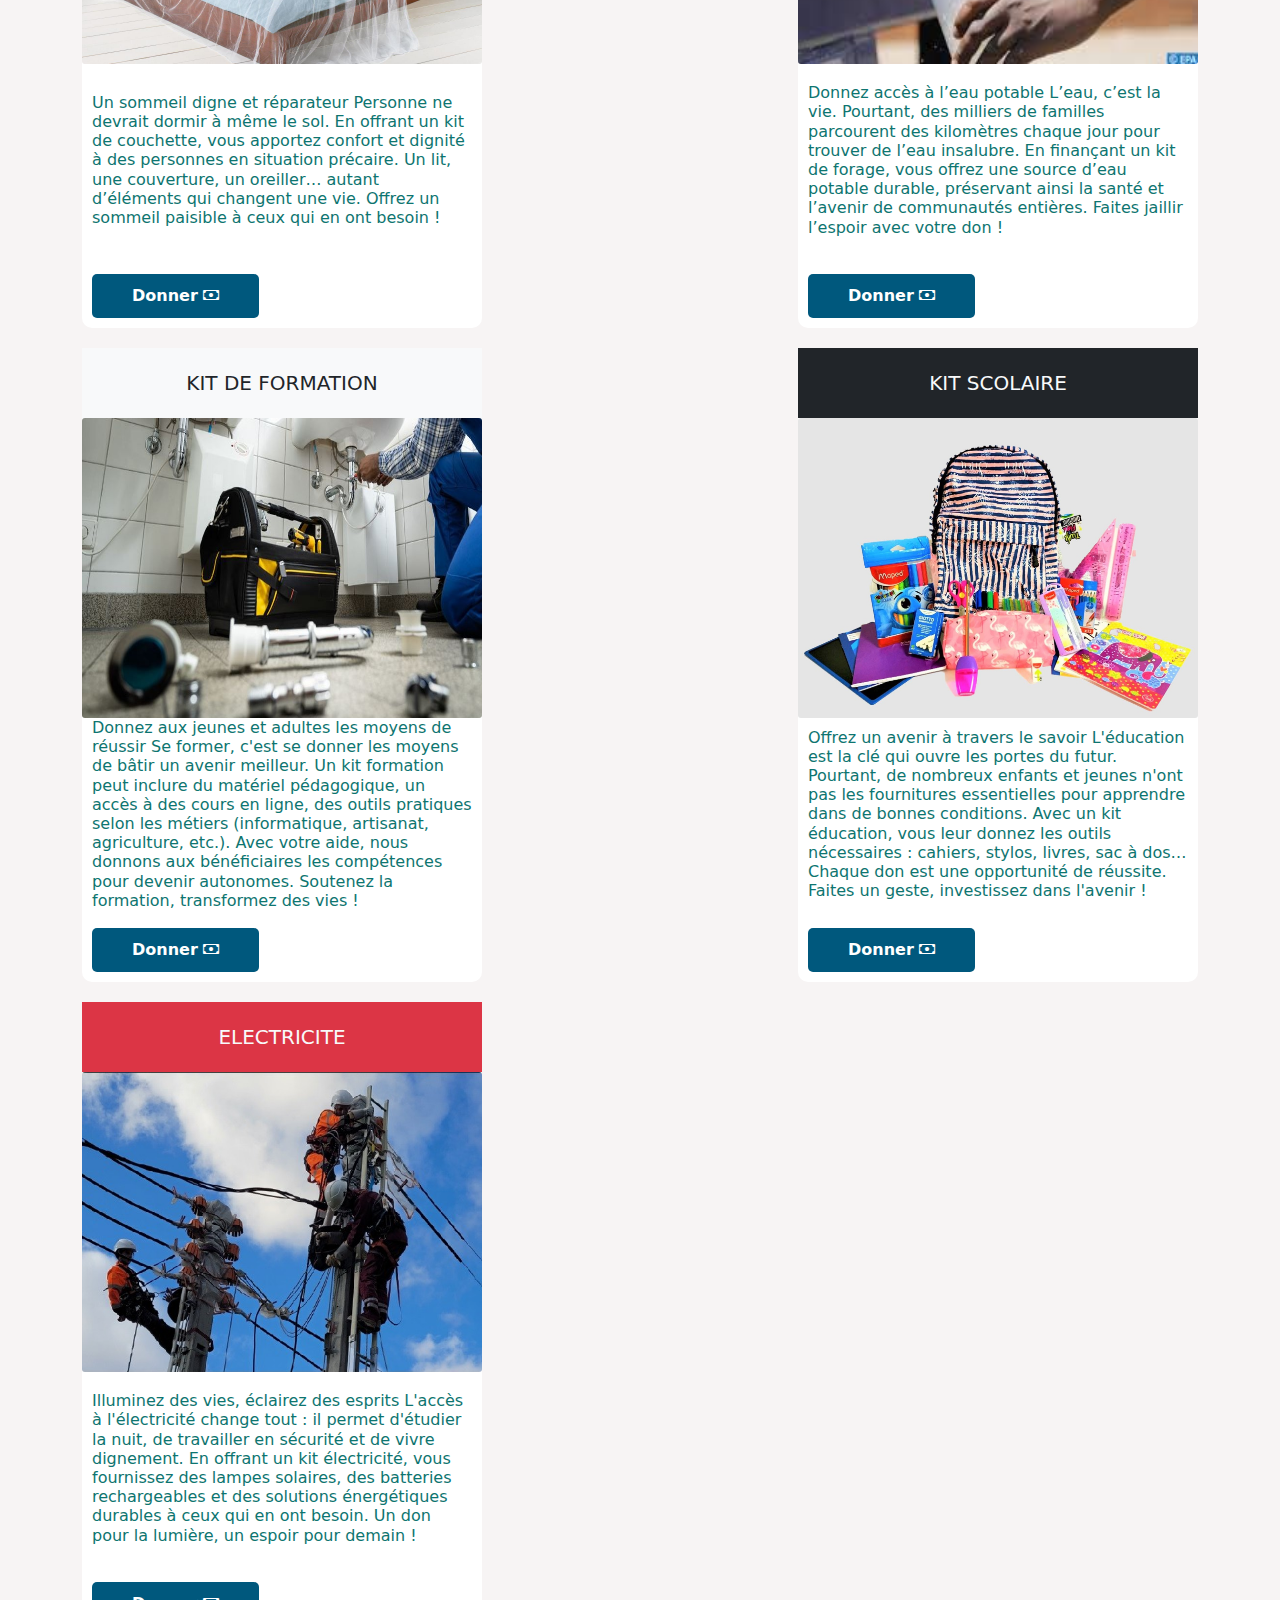
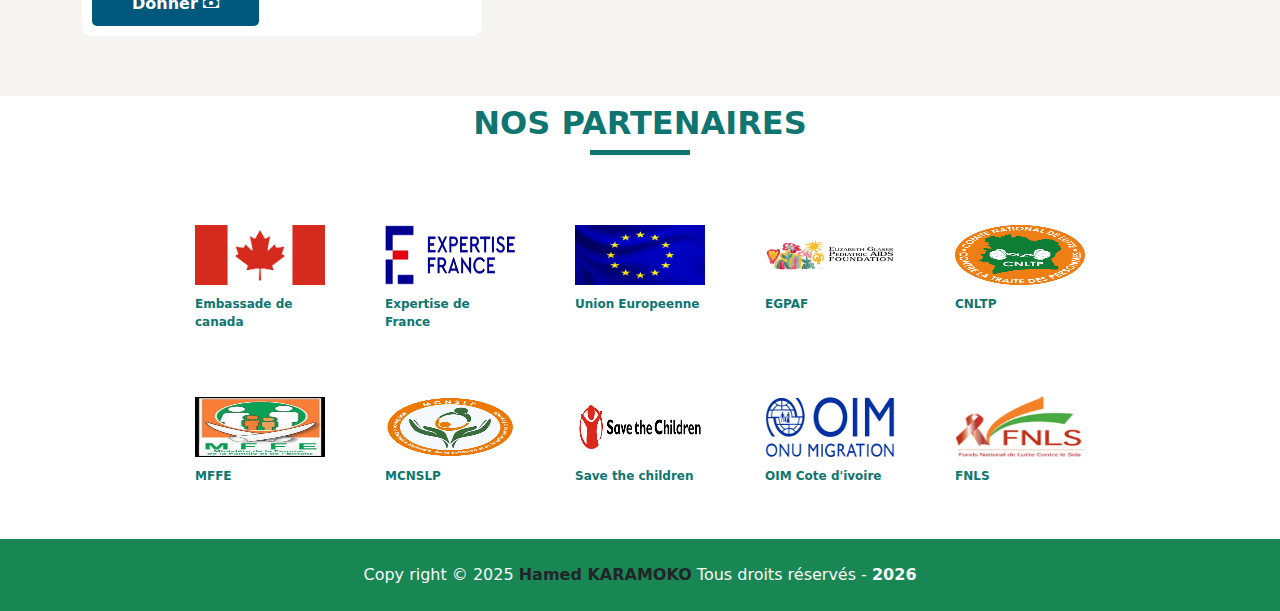
==== commit f151ee6f: "Update index.html" ====
--- a/index.html
+++ b/index.html
@@ -59,16 +59,16 @@
                   <div class="lien navbar-nav">
                     <ul class="navbar nav-ul bg-success">
                       <li class="nav-item">
-                        <a class="nav-link text-light" href="index.php">Accueil</a>
+                        <a class="nav-link text-light" href="index.html">Accueil</a>
                       </li>
                       <li class="nav-item">
-                        <a class="nav-link text-light" href="nosActions.php">Nos actions</a>
+                        <a class="nav-link text-light" href="nosActions.html">Nos actions</a>
                       </li>
                       <li class="nav-item">
-                        <a class="nav-link text-light" href="apropos.php">A propos</a>
+                        <a class="nav-link text-light" href="apropos.html">A propos</a>
                       </li>
                       <li class="nav-item">
-                        <a class="nav-link text-light" href="contacts.php">Contacts</a>
+                        <a class="nav-link text-light" href="contacts.html">Contacts</a>
                       </li>
                   </div>
                 </div>
@@ -383,4 +383,4 @@
 
     <script src="script.js"></script>
 </body>
-</html>+</html>
